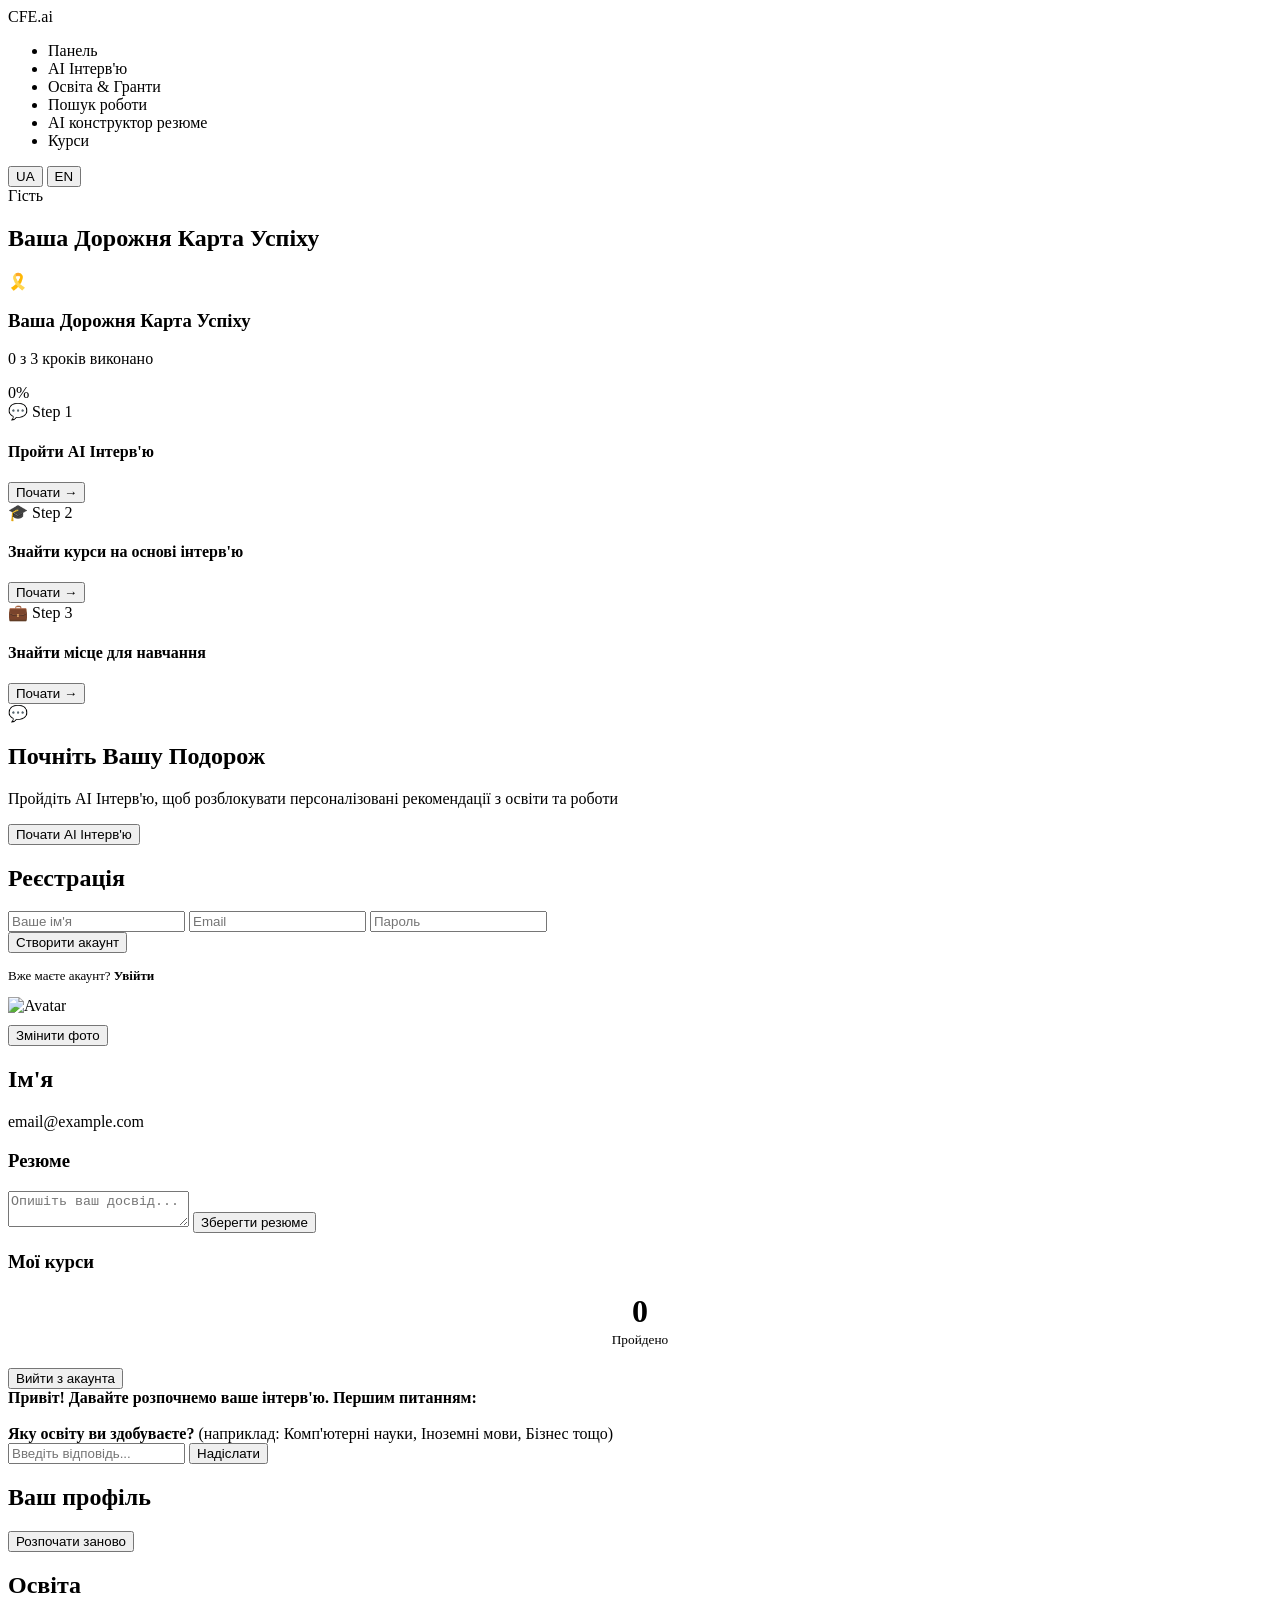
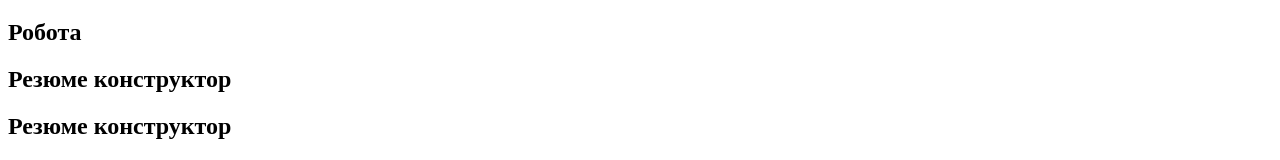
==== CFE/index.html @ 30928280 "Refactor index.html structure and content" ====
<!DOCTYPE html>
<html lang="uk">
<head>
    <meta charset="UTF-8">
    <meta name="viewport" content="width=device-width, initial-scale=1.0">
    <title>Chance for Everyone | AI Career Platform</title>
    <link rel="stylesheet" href="style.css">
    <link href="https://fonts.googleapis.com/css2?family=Inter:wght@300;400;600&display=swap" rel="stylesheet">
</head>
<body>

    <nav class="sidebar">
        <div class="logo">CFE<span>.ai</span></div>
        <ul class="nav-links">
            <li onclick="showPage('dashboard')" id="l-home" class="active" data-key="nav_home" data-target="dashboard">Панель</li>
            <li onclick="handleProtectedAction('interview')" data-key="nav_interview" data-target="ai-interview">AI Інтерв'ю</li>
            <li onclick="handleProtectedAction('education')" data-key="nav_edu" data-target="education">Освіта & Гранти</li>
            <li onclick="handleProtectedAction('jobs')" data-key="nav_jobs" data-target="jobs">Пошук роботи</li>
            <li onclick="handleProtectedAction('resume')" data-key="nav_resume" data-target="resume">AI конструктор резюме</li>
            <li onclick="handleProtectedAction('courses')" data-key="nav_courses" data-target="courses">Курси</li>
        </ul>
        
        <div class="lang-switcher">
            <div class="slider"></div>
                <button onclick="changeLang('ua')" id="btn-ua">UA</button>
                <button onclick="changeLang('en')" id="btn-en">EN</button>
        </div>
            <div id="auth-status" class="user-profile-link" onclick="handleProtectedAction('profile')">
                <span data-key="status_guest">Гість</span>
            </div>
        </div>
    </nav>

    <main class="main-content">
        
<section id="dashboard" class="page active">
    <div class="dashboard-header">
        <h1>Ваша Дорожня Карта Успіху</h1>
    </div>

    <div class="roadmap-main-card">
        <div class="roadmap-top-row">
            <div class="roadmap-title">
                <span class="icon-badge">🎗️</span>
                <div>
                    <h3>Ваша Дорожня Карта Успіху</h3>
                    <p>0 з 3 кроків виконано</p>
                </div>
            </div>
            <div class="percent-badge">0%</div>
        </div>

        <div class="progress-container">
            <div class="progress-bar" style="width: 0%"></div>
        </div>

<div class="steps-grid">
    <div class="step-card">
        <div class="step-top">
            <span class="step-icon">💬</span>
            <span class="step-number">Step 1</span>
        </div>
        <h4>Пройти AI Інтерв'ю</h4>
        <div>
            <button class="step-link-btn" data-target="ai-interview">Почати →</button>
        </div>
    </div>

    <div class="step-card">
        <div class="step-top">
            <span class="step-icon">🎓</span>
            <span class="step-number">Step 2</span>
        </div>
        <h4>Знайти курси на основі інтерв'ю</h4>
        <button class="step-link-btn" data-target="courses">Почати →</button>
    </div>

    <div class="step-card">
        <div class="step-top">
            <span class="step-icon">💼</span>
            <span class="step-number">Step 3</span>
        </div>
        <h4>Знайти місце для навчання</h4>
            <button class="step-link-btn" data-target="education">Почати →</button>
    </div>
</div>

<div class="cta-section-card">
    <div class="cta-large-icon">💬</div>
    <h2>Почніть Вашу Подорож</h2>
    <p>Пройдіть AI Інтерв'ю, щоб розблокувати персоналізовані рекомендації з освіти та роботи</p>
    <button class="btn-primary-dark" data-target="ai-interview">Почати AI Інтерв'ю</button>
</div>


</section>

<section id="auth" class="page">
    <div class="auth-card">
        <h2 id="auth-title" data-key="auth_title">Реєстрація</h2>
        <div class="input-group">
            <input type="text" id="user-name" placeholder="Ваше ім'я">
            <input type="email" id="user-email" placeholder="Email" required>
            <input type="password" id="user-pass" placeholder="Пароль" required>
        </div>
        <button class="btn-main" id="auth-submit-btn" onclick="handleAuth()" data-key="auth_btn">Створити акаунт</button>
        
        <p class="auth-toggle-text" style="margin-top: 15px; font-size: 13px; color: var(--text-dim);">
            <span id="toggle-desc">Вже маєте акаунт?</span> 
            <span onclick="toggleAuthMode()" id="toggle-link" style="color: var(--primary); cursor: pointer; font-weight: 600;">Увійти</span>
        </p>
    </div>
</section>

<section id="profile" class="page">
    <div class="profile-container">
        
        <div class="profile-header">
            <div class="avatar-upload">
                <div class="avatar-preview">
                    <img id="profile-img" src="https://via.placeholder.com/150" alt="Avatar">
                </div>
                <input type="file" id="image-input" accept="image/*" hidden>
                <button class="btn-small" onclick="document.getElementById('image-input').click()" style="margin-top:10px;">Змінити фото</button>
            </div>
            <div class="profile-info">
                <h1 id="profile-name-display">Ім'я</h1>
                <p id="profile-email-display" style="color: var(--bg-dark);">email@example.com</p>
            </div>
        </div>

        <div class="profile-grid">
            <div class="profile-card">
                <h3 data-key="prof_resume">Резюме</h3>
                <textarea id="resume-text" placeholder="Опишіть ваш досвід..."></textarea>
                <button class="btn-main" onclick="saveResume()">Зберегти резюме</button>
            </div>

            <div class="profile-card">
                <h3 data-key="prof_courses">Мої курси</h3>
                <div class="course-stats">
                    <div style="text-align:center; margin: 20px 0;">
                        <span class="stat-num" id="completed-count" style="font-size: 32px; color: var(--primary); display:block; font-weight:bold;">0</span>
                        <small data-key="prof_completed">Пройдено</small>
                    </div>
                </div>
                <ul id="active-courses-list" style="list-style: none; color: var(--text-dim); font-size: 14px;">
                    </ul>
            </div>
        </div>

        <div class="logout-footer">
            <button class="btn-logout" onclick="logout()" data-key="logout_btn">Вийти з акаунта</button>
        </div>

    </div>
</section>

        <section id="interview" class="page">
            <div class="interview-container">
                <div id="chat-window" class="chat-window">
                    <div id="initial-question" class="msg ai-msg">
                        <strong>Привіт! Давайте розпочнемо ваше інтерв'ю. Першим питанням:</strong><br><br>
                        <strong>Яку освіту ви здобуваєте?</strong> (наприклад: Комп'ютерні науки, Іноземні мови, Бізнес тощо)
                    </div>
                </div>
                <div class="chat-input-area">
                    <input type="text" id="chat-input" placeholder="Введіть відповідь..." onkeypress="if(event.key==='Enter') sendMessage()">
                    <button class="btn-main" style="width: auto;" onclick="sendMessage()">Надіслати</button>
                </div>
            </div>
            <div id="interview-results" class="page-hidden">
                <div class="results-container">
                    <h2>Ваш профіль</h2>
                    <div id="profile-results" class="profile-results-card">
                        <!-- Results will be loaded here -->
                    </div>
                    <button class="btn-main" onclick="resetInterview()">Розпочати заново</button>
                </div>
            </div>
        </section>

        <section id="education" class="page">
            <h2 data-key="edu_head">Освіта</h2>
            <div id="edu-content" class="cards-grid"></div>
        </section>

        <section id="jobs" class="page">
            <h2 data-key="jobs_head">Робота</h2>
            <div id="jobs-content" class="cards-grid"></div>
        </section>

        <section id="resume" class="page">
            <h2 data-key="resume_head">Резюме конструктор</h2>
            <div id="resume-content" class="cards-grid"></div>
        </section>

        <section id="courses" class="page">
            <h2 data-key="courses_head">Резюме конструктор</h2>
            <div id="courses-content" class="cards-grid"></div>
        </section>
    </main>

    <script src="script.js"></script>
</body>
</html>
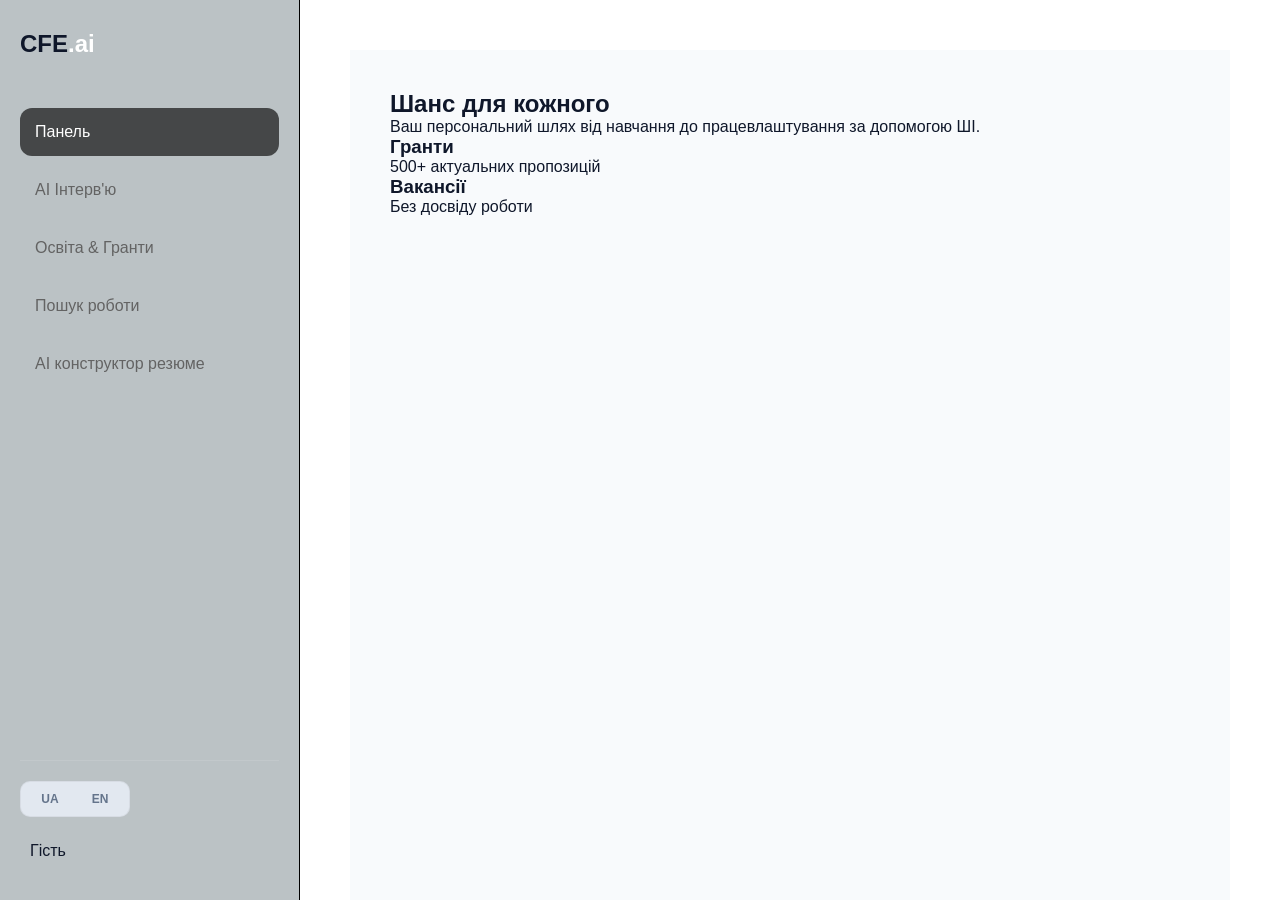
==== commit a50c5d2a: "Merge e726cb8d0119a922b0d9cd16159ee76775b09be9 into 5b145cc2eeb40b89b62f963a3b17cbc24f2993b4" ====
--- a/CFE/index.html
+++ b/CFE/index.html
@@ -12,19 +12,18 @@
     <nav class="sidebar">
         <div class="logo">CFE<span>.ai</span></div>
         <ul class="nav-links">
-            <li onclick="showPage('dashboard')" id="l-home" class="active" data-key="nav_home" data-target="dashboard">Панель</li>
-            <li onclick="handleProtectedAction('interview')" data-key="nav_interview" data-target="ai-interview">AI Інтерв'ю</li>
-            <li onclick="handleProtectedAction('education')" data-key="nav_edu" data-target="education">Освіта & Гранти</li>
-            <li onclick="handleProtectedAction('jobs')" data-key="nav_jobs" data-target="jobs">Пошук роботи</li>
-            <li onclick="handleProtectedAction('resume')" data-key="nav_resume" data-target="resume">AI конструктор резюме</li>
-            <li onclick="handleProtectedAction('courses')" data-key="nav_courses" data-target="courses">Курси</li>
+            <li onclick="showPage('dashboard')" id="l-home" class="active" data-key="nav_home">Панель</li>
+            <li onclick="handleProtectedAction('interview')" data-key="nav_interview">AI Інтерв'ю</li>
+            <li onclick="handleProtectedAction('education')" data-key="nav_edu">Освіта & Гранти</li>
+            <li onclick="handleProtectedAction('jobs')" data-key="nav_jobs">Пошук роботи</li>
+            <li onclick="handleProtectedAction('resume')" data-key="nav_resume">AI конструктор резюме</li>
         </ul>
         
-        <div class="lang-switcher">
-            <div class="slider"></div>
-                <button onclick="changeLang('ua')" id="btn-ua">UA</button>
-                <button onclick="changeLang('en')" id="btn-en">EN</button>
-        </div>
+        <div class="sidebar-footer">
+            <div class="lang-switcher">
+                <button onclick="changeLang('ua')">UA</button>
+                <button onclick="changeLang('en')">EN</button>
+            </div>
             <div id="auth-status" class="user-profile-link" onclick="handleProtectedAction('profile')">
                 <span data-key="status_guest">Гість</span>
             </div>
@@ -33,67 +32,22 @@
 
     <main class="main-content">
         
-<section id="dashboard" class="page active">
-    <div class="dashboard-header">
-        <h1>Ваша Дорожня Карта Успіху</h1>
-    </div>
-
-    <div class="roadmap-main-card">
-        <div class="roadmap-top-row">
-            <div class="roadmap-title">
-                <span class="icon-badge">🎗️</span>
-                <div>
-                    <h3>Ваша Дорожня Карта Успіху</h3>
-                    <p>0 з 3 кроків виконано</p>
+        <section id="dashboard" class="page active">
+            <header class="hero">
+                <h1 data-key="hero_title">Шанс для кожного</h1>
+                <p data-key="hero_desc">Ваш персональний шлях від навчання до працевлаштування за допомогою ШІ.</p>
+                <div class="stats-grid">
+                    <div class="stat-card">
+                        <h3 data-key="stat_1_title">Гранти</h3>
+                        <p>500+ актуальних пропозицій</p>
+                    </div>
+                    <div class="stat-card">
+                        <h3 data-key="stat_2_title">Вакансії</h3>
+                        <p>Без досвіду роботи</p>
+                    </div>
                 </div>
-            </div>
-            <div class="percent-badge">0%</div>
-        </div>
-
-        <div class="progress-container">
-            <div class="progress-bar" style="width: 0%"></div>
-        </div>
-
-<div class="steps-grid">
-    <div class="step-card">
-        <div class="step-top">
-            <span class="step-icon">💬</span>
-            <span class="step-number">Step 1</span>
-        </div>
-        <h4>Пройти AI Інтерв'ю</h4>
-        <div>
-            <button class="step-link-btn" data-target="ai-interview">Почати →</button>
-        </div>
-    </div>
-
-    <div class="step-card">
-        <div class="step-top">
-            <span class="step-icon">🎓</span>
-            <span class="step-number">Step 2</span>
-        </div>
-        <h4>Знайти курси на основі інтерв'ю</h4>
-        <button class="step-link-btn" data-target="courses">Почати →</button>
-    </div>
-
-    <div class="step-card">
-        <div class="step-top">
-            <span class="step-icon">💼</span>
-            <span class="step-number">Step 3</span>
-        </div>
-        <h4>Знайти місце для навчання</h4>
-            <button class="step-link-btn" data-target="education">Почати →</button>
-    </div>
-</div>
-
-<div class="cta-section-card">
-    <div class="cta-large-icon">💬</div>
-    <h2>Почніть Вашу Подорож</h2>
-    <p>Пройдіть AI Інтерв'ю, щоб розблокувати персоналізовані рекомендації з освіти та роботи</p>
-    <button class="btn-primary-dark" data-target="ai-interview">Почати AI Інтерв'ю</button>
-</div>
-
-
-</section>
+            </header>
+        </section>
 
 <section id="auth" class="page">
     <div class="auth-card">
@@ -190,15 +144,6 @@
             <div id="jobs-content" class="cards-grid"></div>
         </section>
 
-        <section id="resume" class="page">
-            <h2 data-key="resume_head">Резюме конструктор</h2>
-            <div id="resume-content" class="cards-grid"></div>
-        </section>
-
-        <section id="courses" class="page">
-            <h2 data-key="courses_head">Резюме конструктор</h2>
-            <div id="courses-content" class="cards-grid"></div>
-        </section>
     </main>
 
     <script src="script.js"></script>
--- a/CFE/style.css
+++ b/CFE/style.css
@@ -0,0 +1,509 @@
+:root {
+    --primary: #000000;
+    --bg-dark: #ffffff;
+    --card-bg: rgba(0, 0, 0, 0.63);
+    --text-main: #000000;
+    --text-dim: #636363;
+    --transition: 0.3s ease;
+}
+
+* { box-sizing: border-box; margin: 0; padding: 0; }
+
+body {
+    font-family: 'Inter', sans-serif;
+    background-color: var(--bg-dark);
+    color: var(--text-main);
+    display: flex;
+    height: 100vh;
+    overflow: hidden;
+}
+
+/* Sidebar */
+.sidebar {
+    width: 300px;
+    background: rgba(163, 172, 177, 0.733);
+    border-right: 1px solid rgb(0, 0, 0);
+    display: flex;
+    flex-direction: column;
+    padding: 30px 20px;
+}
+
+.logo { font-size: 24px; font-weight: bold; margin-bottom: 50px; }
+.logo span { color: #ffffff; }
+
+.nav-links { list-style: none; flex-grow: 1; }
+.nav-links li {
+    padding: 15px;
+    margin-bottom: 10px;
+    cursor: pointer;
+    border-radius: 12px;
+    transition: var(--transition);
+    color: var(--text-dim);
+}
+.nav-links li.active, .nav-links li:hover { background: var(--card-bg); color: white; }
+
+.sidebar-footer { border-top: 1px solid rgba(255, 255, 255, 0.1); padding-top: 20px; }
+.user-profile-link { cursor: pointer; padding: 10px; border-radius: 8px; transition: var(--transition); }
+.user-profile-link:hover { background: rgba(255, 255, 255, 0.1); }
+
+/* Main Content */
+.main-content { flex-grow: 1; overflow-y: auto; padding: 50px; position: relative; }
+.page { display: none; animation: fadeIn 0.5s ease; }
+.page.active { display: block; }
+
+@keyframes fadeIn { from { opacity: 0; transform: translateY(10px); } to { opacity: 1; transform: translateY(0); } }
+
+/* Forms & Inputs */
+.auth-card {
+    max-width: 400px;
+    margin: 50px auto;
+    background: var(--card-bg);
+    padding: 40px;
+    border-radius: 24px;
+    border: 1px solid rgba(255, 255, 255, 0.1);
+    backdrop-filter: blur(15px);
+    text-align: center;
+}
+
+input[type="text"], 
+input[type="email"], 
+input[type="password"], 
+textarea {
+    width: 100%;
+    padding: 15px;
+    margin-bottom: 15px;
+    border-radius: 12px;
+    border: 1px solid rgba(255, 255, 255, 0.1);
+    background: rgba(0, 0, 0, 0.2);
+    color: white;
+    outline: none;
+    font-family: inherit;
+    transition: var(--transition);
+}
+
+input:focus, textarea:focus { border-color: var(--primary); background: rgba(255, 255, 255, 0.08); }
+
+#user-name.hidden { display: none; }
+
+.btn-main {
+    background: var(--primary);
+    color: white;
+    border: none;
+    padding: 15px;
+    border-radius: 12px;
+    cursor: pointer;
+    font-weight: 600;
+    width: 100%;
+    transition: var(--transition);
+}
+
+/* Profile Specific Styles */
+.profile-container {
+    max-width: 900px;
+    margin: 0 auto;
+    display: flex;
+    flex-direction: column;
+    gap: 25px;
+}
+
+.profile-header {
+    display: flex;
+    align-items: center;
+    gap: 25px;
+    background: var(--card-bg);
+    padding: 30px;
+    border-radius: 24px;
+    border: 1px solid rgba(255, 255, 255, 0.1);
+}
+
+.avatar-preview {
+    width: 100px;
+    height: 100px;
+    border-radius: 50%;
+    overflow: hidden;
+    border: 2px solid var(--primary);
+}
+
+.avatar-preview img { width: 100%; height: 100%; object-fit: cover; }
+
+.profile-grid {
+    display: grid;
+    grid-template-columns: 1fr 1fr;
+    gap: 20px;
+}
+
+.profile-card {
+    background: var(--card-bg);
+    padding: 25px;
+    border-radius: 20px;
+    border: 1px solid rgba(255, 255, 255, 0.1);
+}
+
+.logout-footer {
+    margin-top: 10px;
+}
+
+.btn-logout {
+    width: 100%;
+    background: #ff4747;
+    color: white;
+    border: none;
+    padding: 15px;
+    border-radius: 12px;
+    font-weight: 600;
+    cursor: pointer;
+    transition: var(--transition);
+}
+
+.btn-logout:hover { background: #e03e3e; }
+
+:root {
+    --bg-light: #f8fafc;
+    --border-color: #e2e8f0;
+    --text-main: #0f172a;
+    --text-muted: #64748b;
+    --accent-blue: #0066ff;
+}
+
+#dashboard {
+    background-color: var(--bg-light);
+    padding: 40px;
+    min-height: 100vh;
+}
+
+.dashboard-header h1 {
+    font-size: 28px;
+    color: var(--text-main);
+    margin-bottom: 8px;
+}
+
+.dashboard-header .subtitle {
+    color: var(--text-muted);
+    margin-bottom: 32px;
+}
+
+/* Карточки */
+.roadmap-main-card, .cta-section-card {
+    background: white;
+    border: 1px solid var(--border-color);
+    border-radius: 20px;
+    padding: 30px;
+    margin-bottom: 24px;
+    box-shadow: 0 1px 3px rgba(0,0,0,0.05);
+}
+
+/* Верхняя часть дорожной карты */
+.roadmap-top-row {
+    display: flex;
+    justify-content: space-between;
+    align-items: center;
+    margin-bottom: 20px;
+}
+
+.roadmap-title {
+    display: flex;
+    gap: 15px;
+    align-items: center;
+}
+
+.percent-badge {
+    background: var(--accent-blue);
+    color: white;
+    padding: 8px 16px;
+    border-radius: 8px;
+    font-weight: bold;
+}
+
+/* Прогресс-бар */
+.progress-container {
+    height: 8px;
+    background: #f1f5f9;
+    border-radius: 10px;
+    margin-bottom: 30px;
+    overflow: hidden;
+}
+
+.progress-bar {
+    height: 100%;
+    background: var(--accent-blue);
+    transition: width 0.3s ease;
+}
+
+/* Сетка шагов */
+.steps-grid {
+    display: grid;
+    grid-template-columns: repeat(3, 1fr);
+    gap: 20px;
+}
+
+.step-card {
+    border: 1px solid var(--border-color);
+    border-radius: 16px;
+    padding: 20px;
+    position: relative;
+}
+
+.step-top {
+    display: flex;
+    justify-content: space-between;
+    margin-bottom: 15px;
+}
+
+.step-number {
+    font-size: 12px;
+    background: #f8fafc;
+    padding: 4px 8px;
+    border-radius: 6px;
+    color: var(--text-muted);
+    border: 1px solid var(--border-color);
+}
+
+.step-link {
+    display: inline-block;
+    margin-top: 15px;
+    text-decoration: none;
+    color: var(--text-main);
+    font-weight: 500;
+}
+
+/* Нижняя панель */
+.cta-section-card {
+    text-align: center;
+    padding: 50px;
+}
+
+.cta-large-icon {
+    font-size: 40px;
+    margin-bottom: 20px;
+}
+
+.btn-primary-dark {
+    background: #0f172a;
+    color: white;
+    border: none;
+    padding: 12px 32px;
+    border-radius: 10px;
+    font-size: 16px;
+    cursor: pointer;
+    margin-top: 20px;
+}
+
+/* Базовый стиль кнопки в карточке */
+.step-link-btn {
+    background: transparent;
+    border: none;
+    color: var(--text-main); /* Используем вашу переменную черного цвета */
+    font-weight: 600;
+    font-size: 14px;
+    cursor: pointer;
+    padding: 8px 12px;       /* Добавляем внутренние отступы для области подсветки */
+    margin-top: 10px;
+    margin-left: -12px;      /* Компенсируем отступ, чтобы текст визуально остался на месте */
+    display: inline-block;
+    border-radius: 8px;      /* Закругление как в меню */
+    transition: all 0.2s ease; /* Плавный переход */
+    text-decoration: none;
+}
+
+/* Эффект наведения (как на вкладке Панель) */
+.step-link-btn:hover {
+    background: rgba(0, 0, 0, 0.05); /* Легкий серый фон */
+    color: var(--primary);          /* Можно заменить на синий, если хотите акцент */
+    transform: translateX(5px);     /* Легкий сдвиг вправо для динамики */
+}
+
+/* Стиль для большой кнопки внизу, если нужно тоже добавить эффект */
+.btn-primary-dark {
+    transition: transform 0.2s ease, background 0.2s ease;
+}
+
+.btn-primary-dark:hover {
+    background: #1e293b;
+    transform: translateY(-2px);    /* Легкое всплытие вверх */
+    box-shadow: 0 4px 12px rgba(0, 0, 0, 0.15);
+}
+
+/* Контейнер переключателя */
+.lang-switcher {
+    position: relative;
+    display: flex;
+    background: #e2e8f0; /* Светло-серый фон */
+    border-radius: 10px;
+    padding: 4px;
+    width: fit-content;
+    margin-bottom: 15px;
+    border: 1px solid rgba(0, 0, 0, 0.05);
+}
+
+/* Общие стили для кнопок */
+.lang-switcher button {
+    position: relative;
+    z-index: 2; /* Поверх ползунка */
+    background: transparent;
+    border: none;
+    padding: 6px 16px;
+    font-size: 12px;
+    font-weight: 600;
+    cursor: pointer;
+    color: #64748b;
+    transition: color 0.3s ease;
+    width: 50px;
+}
+
+/* Цвет текста при активации */
+.lang-switcher button.active {
+    color: #ffffff;
+}
+
+/* Ползунок (серый акцент) */
+.lang-switcher .slider {
+    position: absolute;
+    top: 4px;
+    left: 4px;
+    height: calc(100% - 8px);
+    width: 50px; /* Должна совпадать с шириной кнопки */
+    background: #475569; /* Темно-серый цвет ползунка */
+    border-radius: 7px;
+    transition: transform 0.3s cubic-bezier(0.4, 0, 0.2, 1);
+    z-index: 1;
+}
+
+/* Состояния ползунка */
+.lang-switcher[data-lang="en"] .slider {
+    transform: translateX(50px); /* Смещение в сторону EN */
+}
+
+
+
+/* ИИ */
+/* Chat UI */
+.interview-container {
+    width: 100%;
+    max-width: 100%;
+    margin: 0 auto;
+    display: flex;
+    flex-direction: column;
+    gap: 20px;
+}
+
+.chat-window {
+    height: 500px;
+    background: rgba(0,0,0,0.05);
+    border-radius: 20px;
+    padding: 30px;
+    overflow-y: auto;
+    display: flex;
+    flex-direction: column;
+    gap: 15px;
+    margin-bottom: 20px;
+    border: 2px solid rgba(0, 0, 0, 0.1);
+}
+
+.msg {
+    padding: 14px 20px;
+    border-radius: 18px;
+    max-width: 85%;
+    word-wrap: break-word;
+    font-size: 14px;
+    line-height: 1.5;
+}
+
+.ai-msg {
+    background: #ffffff;
+    color: #000000;
+    align-self: flex-start;
+    border: 1px solid rgba(0, 0, 0, 0.1);
+    box-shadow: 0 2px 8px rgba(0, 0, 0, 0.08);
+}\
+
+.ai-msg strong {
+    color: #000000;
+    font-weight: 700;
+}
+
+.user-msg {
+    background: var(--card-bg);
+    color: #ffffff;
+    align-self: flex-end;
+    border: 1px solid rgba(255, 255, 255, 0.2);
+}
+
+.chat-input-area {
+    display: flex;
+    gap: 10px;
+    margin-top: 20px;
+}
+
+.chat-input-area input {
+    flex: 1;
+    padding: 14px 18px;
+    border-radius: 12px;
+    border: 2px solid rgba(0, 0, 0, 0.1);
+    background: #ffffff;
+    color: #000000;
+    font-size: 14px;
+    outline: none;
+    transition: var(--transition);
+}
+
+.chat-input-area input:focus {
+    border-color: var(--primary);
+    box-shadow: 0 0 0 3px rgba(0, 0, 0, 0.1);
+}
+
+.chat-input-area .btn-main {
+    padding: 14px 28px;
+    white-space: nowrap;
+}
+
+/* Interview Results */
+.page-hidden { display: none !important; }
+
+.results-container {
+    max-width: 800px;
+    margin: 0 auto;
+    animation: fadeIn 0.5s ease;
+}
+
+.profile-results-card {
+    display: grid;
+    grid-template-columns: 1fr 1fr;
+    gap: 20px;
+    margin-bottom: 30px;
+}
+
+.result-section {
+    background: #ffffff;
+    padding: 25px;
+    border-radius: 16px;
+    border: 1px solid rgba(0, 0, 0, 0.1);
+    box-shadow: 0 4px 12px rgba(0, 0, 0, 0.05);
+    transition: var(--transition);
+}
+
+.result-section:hover {
+    box-shadow: 0 6px 16px rgba(0, 0, 0, 0.1);
+    transform: translateY(-2px);
+}
+
+.result-section h3 {
+    color: #000000;
+    font-size: 16px;
+    margin-bottom: 12px;
+    font-weight: 600;
+}
+
+.result-section p {
+    color: #636363;
+    font-size: 14px;
+    line-height: 1.6;
+    word-wrap: break-word;
+}
+
+.result-section:nth-child(3) h3 {
+    color: white;
+}
+
+.result-section:nth-child(3) p {
+    color: white;
+}
